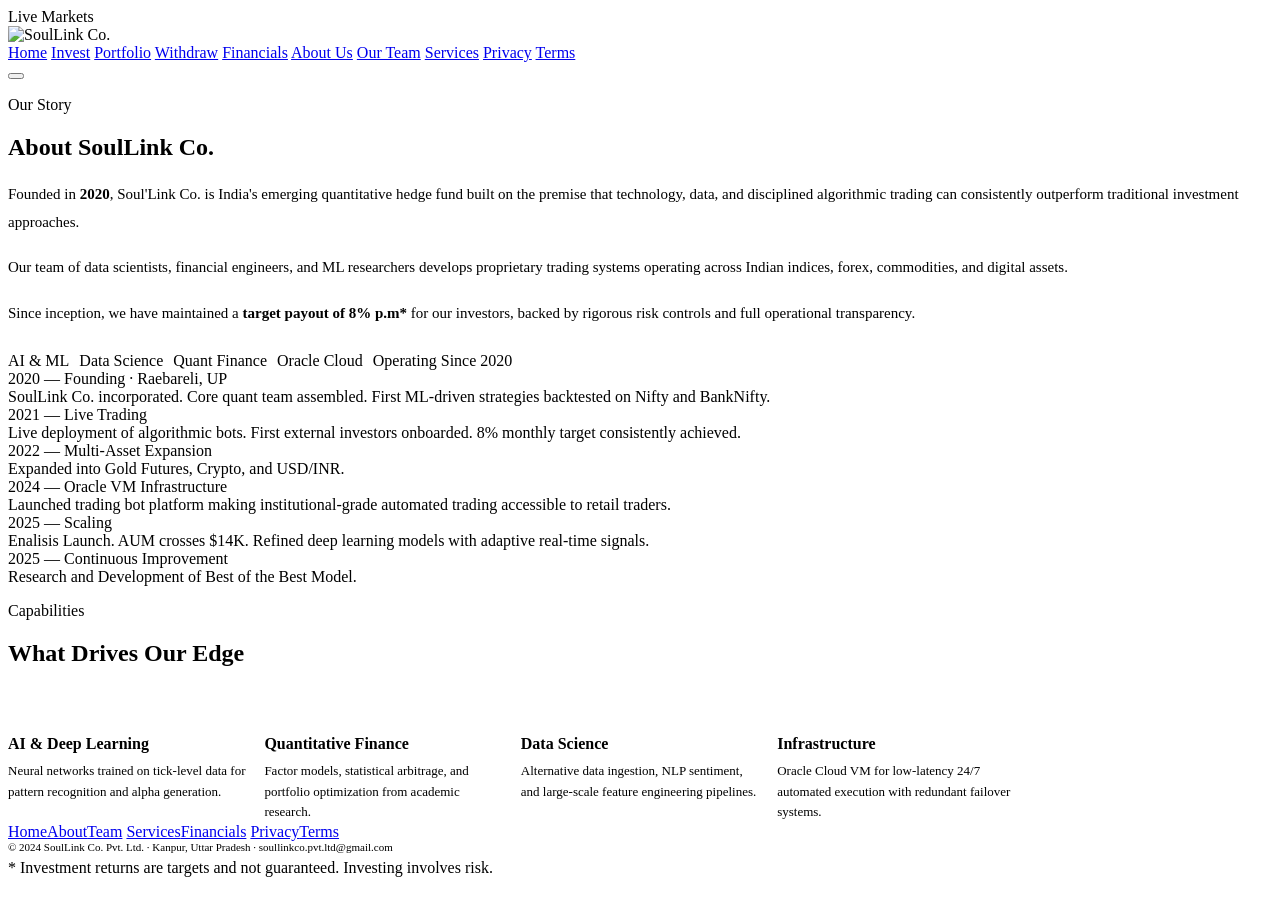
==== soullink/pages/about.html @ a729fb6d "Add files via upload" ====
<!DOCTYPE html>
<html lang="en">
<head>
  <meta charset="UTF-8">
  <meta name="viewport" content="width=device-width, initial-scale=1.0">
  <title>About Us — SoulLink Co.</title>
  <link href="https://fonts.googleapis.com/css2?family=Segoe+UI:wght@300;400;500;600;700&display=swap" rel="stylesheet">
  <link rel="stylesheet" href="../css/shared.css">
  <link rel="icon" type="image/png" href="../assets/brand_logo.png">
</head>
<body>

<div class="ticker-wrap">
  <div class="ticker-label">Live Markets</div>
  <div style="overflow:hidden;flex:1"><div class="ticker-track" id="tickerTrack"></div></div>
</div>

<nav>
  <div class="nav-logo" onclick="location.href='index.html'">
    <img src="../assets/brand_logo.png" alt="SoulLink Co." style="height:32px;width:auto;">
  </div>
  <div class="nav-links" id="navLinks">
    <a class="nav-link" href="index.html">Home</a>
    <a class="nav-link" href="invest.html">Invest</a>
    <a class="nav-link" href="portfolio.html">Portfolio</a>
    <a class="nav-link" href="withdraw.html">Withdraw</a>
    <a class="nav-link" href="financials.html">Financials</a>
    <a class="nav-link" href="about.html">About Us</a>
    <a class="nav-link" href="team.html">Our Team</a>
    <a class="nav-link" href="services.html">Services</a>
    <a class="nav-link" href="privacy.html">Privacy</a>
    <a class="nav-link" href="terms.html">Terms</a>
  </div>
  <button class="hamburger" id="hamburger" onclick="toggleNav()"><span></span><span></span><span></span></button>
  <div class="nav-actions"></div>
</nav>

<div class="section" style="background:#fff;border-bottom:1px solid var(--border);">
  <div class="glow-bar"></div>
  <p class="section-eyebrow">Our Story</p>
  <h2 class="section-title">About SoulLink Co.</h2>
  <div class="about-grid">
    <div>
      <p style="font-size:15px;color:var(--text3);line-height:1.85;margin-bottom:18px;">Founded in <strong style="color:var(--ms-blue);">2020</strong>, Soul'Link Co. is India's emerging quantitative hedge fund built on the premise that technology, data, and disciplined algorithmic trading can consistently outperform traditional investment approaches.</p>
      <p style="font-size:15px;color:var(--text3);line-height:1.85;margin-bottom:18px;">Our team of data scientists, financial engineers, and ML researchers develops proprietary trading systems operating across Indian indices, forex, commodities, and digital assets.</p>
      <p style="font-size:15px;color:var(--text3);line-height:1.85;">Since inception, we have maintained a <strong style="color:var(--ms-blue);">target payout of 8% p.m*</strong> for our investors, backed by rigorous risk controls and full operational transparency.</p>
      <div style="margin-top:24px;display:flex;flex-wrap:wrap;gap:10px;">
        <span class="badge badge-blue">AI & ML</span>
        <span class="badge badge-blue">Data Science</span>
        <span class="badge badge-gold">Quant Finance</span>
        <span class="badge badge-blue">Oracle Cloud</span>
        <span class="badge badge-gold">Operating Since 2020</span>
      </div>
    </div>
    <div>
      <div class="timeline">
        <div class="timeline-item"><div class="timeline-year">2020 — Founding · Raebareli, UP</div><div class="timeline-text">SoulLink Co. incorporated. Core quant team assembled. First ML-driven strategies backtested on Nifty and BankNifty.</div></div>
        <div class="timeline-item"><div class="timeline-year">2021 — Live Trading</div><div class="timeline-text">Live deployment of algorithmic bots. First external investors onboarded. 8% monthly target consistently achieved.</div></div>
        <div class="timeline-item"><div class="timeline-year">2022 — Multi-Asset Expansion</div><div class="timeline-text">Expanded into Gold Futures, Crypto, and USD/INR.</div></div>
        <div class="timeline-item"><div class="timeline-year">2024 — Oracle VM Infrastructure</div><div class="timeline-text">Launched trading bot platform making institutional-grade automated trading accessible to retail traders.</div></div>
        <div class="timeline-item"><div class="timeline-year">2025 — Scaling</div><div class="timeline-text">Enalisis Launch. AUM crosses $14K. Refined deep learning models with adaptive real-time signals.</div></div>
        <div class="timeline-item"><div class="timeline-year">2025 — Continuous Improvement</div><div class="timeline-text">Research and Development of Best of the Best Model.</div></div>
      </div>
    </div>
  </div>
</div>

<div class="section">
  <div class="glow-bar"></div>
  <p class="section-eyebrow">Capabilities</p>
  <h2 class="section-title">What Drives Our Edge</h2>
  <div style="display:grid;grid-template-columns:repeat(auto-fill,minmax(230px,1fr));gap:18px;margin-top:24px;">
    <div class="gcard ms-card-blue">
      <div style="margin-bottom:12px;"><svg width="28" height="28" viewBox="0 0 24 24" fill="none" stroke="var(--ms-blue)" stroke-width="1.6" stroke-linecap="round" stroke-linejoin="round"><path d="M9.5 2A2.5 2.5 0 0 1 12 4.5v15a2.5 2.5 0 0 1-4.96-.44 2.5 2.5 0 0 1-2.96-3.08 3 3 0 0 1-.34-5.58 2.5 2.5 0 0 1 1.32-4.24 2.5 2.5 0 0 1 4.44-1.16Z"/><path d="M14.5 2A2.5 2.5 0 0 0 12 4.5v15a2.5 2.5 0 0 0 4.96-.44 2.5 2.5 0 0 0 2.96-3.08 3 3 0 0 0 .34-5.58 2.5 2.5 0 0 0-1.32-4.24 2.5 2.5 0 0 0-4.44-1.16Z"/></svg></div>
      <div style="font-size:16px;font-weight:700;margin-bottom:8px;">AI & Deep Learning</div>
      <div style="font-size:13px;color:var(--text3);line-height:1.6;">Neural networks trained on tick-level data for pattern recognition and alpha generation.</div>
    </div>
    <div class="gcard ms-card-blue">
      <div style="margin-bottom:12px;"><svg width="28" height="28" viewBox="0 0 24 24" fill="none" stroke="var(--ms-blue)" stroke-width="1.6" stroke-linecap="round" stroke-linejoin="round"><polyline points="22 7 13.5 15.5 8.5 10.5 2 17"/><polyline points="16 7 22 7 22 13"/></svg></div>
      <div style="font-size:16px;font-weight:700;margin-bottom:8px;">Quantitative Finance</div>
      <div style="font-size:13px;color:var(--text3);line-height:1.6;">Factor models, statistical arbitrage, and portfolio optimization from academic research.</div>
    </div>
    <div class="gcard ms-card-teal">
      <div style="margin-bottom:12px;"><svg width="28" height="28" viewBox="0 0 24 24" fill="none" stroke="var(--ms-teal)" stroke-width="1.6" stroke-linecap="round" stroke-linejoin="round"><path d="M6 18h8"/><path d="M3 22h18"/><path d="M14 22a7 7 0 1 0 0-14h-1"/><path d="M9 14h2"/><path d="M9 12a2 2 0 0 1-2-2V6h6v4a2 2 0 0 1-2 2Z"/></svg></div>
      <div style="font-size:16px;font-weight:700;margin-bottom:8px;">Data Science</div>
      <div style="font-size:13px;color:var(--text3);line-height:1.6;">Alternative data ingestion, NLP sentiment, and large-scale feature engineering pipelines.</div>
    </div>
    <div class="gcard ms-card-gold">
      <div style="margin-bottom:12px;"><svg width="28" height="28" viewBox="0 0 24 24" fill="none" stroke="var(--gold)" stroke-width="1.6" stroke-linecap="round" stroke-linejoin="round"><circle cx="12" cy="12" r="3"/><path d="M19.4 15a1.65 1.65 0 0 0 .33 1.82l.06.06a2 2 0 0 1-2.83 2.83l-.06-.06a1.65 1.65 0 0 0-1.82-.33 1.65 1.65 0 0 0-1 1.51V21a2 2 0 0 1-4 0v-.09A1.65 1.65 0 0 0 9 19.4a1.65 1.65 0 0 0-1.82.33l-.06.06a2 2 0 0 1-2.83-2.83l.06-.06A1.65 1.65 0 0 0 4.68 15a1.65 1.65 0 0 0-1.51-1H3a2 2 0 0 1 0-4h.09A1.65 1.65 0 0 0 4.6 9a1.65 1.65 0 0 0-.33-1.82l-.06-.06a2 2 0 0 1 2.83-2.83l.06.06A1.65 1.65 0 0 0 9 4.68a1.65 1.65 0 0 0 1-1.51V3a2 2 0 0 1 4 0v.09a1.65 1.65 0 0 0 1 1.51 1.65 1.65 0 0 0 1.82-.33l.06-.06a2 2 0 0 1 2.83 2.83l-.06.06A1.65 1.65 0 0 0 19.4 9a1.65 1.65 0 0 0 1.51 1H21a2 2 0 0 1 0 4h-.09a1.65 1.65 0 0 0-1.51 1z"/></svg></div>
      <div style="font-size:16px;font-weight:700;margin-bottom:8px;">Infrastructure</div>
      <div style="font-size:13px;color:var(--text3);line-height:1.6;">Oracle Cloud VM for low-latency 24/7 automated execution with redundant failover systems.</div>
    </div>
  </div>
</div>

<footer>
  <div class="footer-links">
    <a href="index.html">Home</a><a href="about.html">About</a><a href="team.html">Team</a>
    <a href="services.html">Services</a><a href="financials.html">Financials</a>
    <a href="privacy.html">Privacy</a><a href="terms.html">Terms</a>
  </div>
  <div style="font-size:11px;margin-bottom:6px;">© 2024 SoulLink Co. Pvt. Ltd. · Kanpur, Uttar Pradesh · soullinkco.pvt.ltd@gmail.com</div>
  <div class="disc">* Investment returns are targets and not guaranteed. Investing involves risk.</div>
</footer>

<div id="toast"></div>
<script src="../js/shared.js"></script>
</body>
</html>
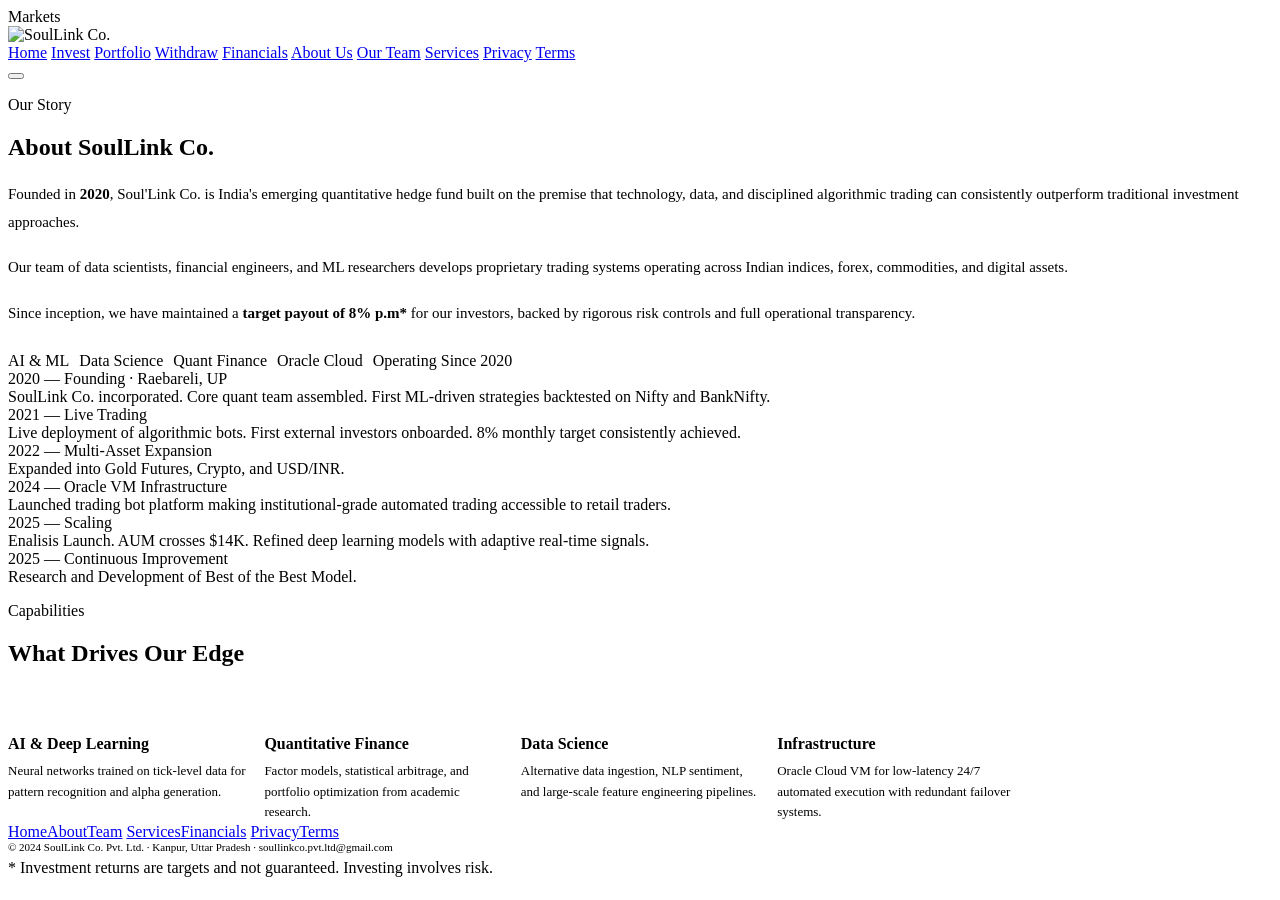
==== commit 75a48a7d: "Update about.html" ====
--- a/soullink/pages/about.html
+++ b/soullink/pages/about.html
@@ -11,13 +11,13 @@
 <body>
 
 <div class="ticker-wrap">
-  <div class="ticker-label">Live Markets</div>
+  <div class="ticker-label">Markets</div>
   <div style="overflow:hidden;flex:1"><div class="ticker-track" id="tickerTrack"></div></div>
 </div>
 
 <nav>
   <div class="nav-logo" onclick="location.href='index.html'">
-    <img src="../assets/brand_logo.png" alt="SoulLink Co." style="height:32px;width:auto;">
+    <img src="../assets/brand_logo.png" alt="SoulLink Co." style="height:56px;width:auto;">
   </div>
   <div class="nav-links" id="navLinks">
     <a class="nav-link" href="index.html">Home</a>
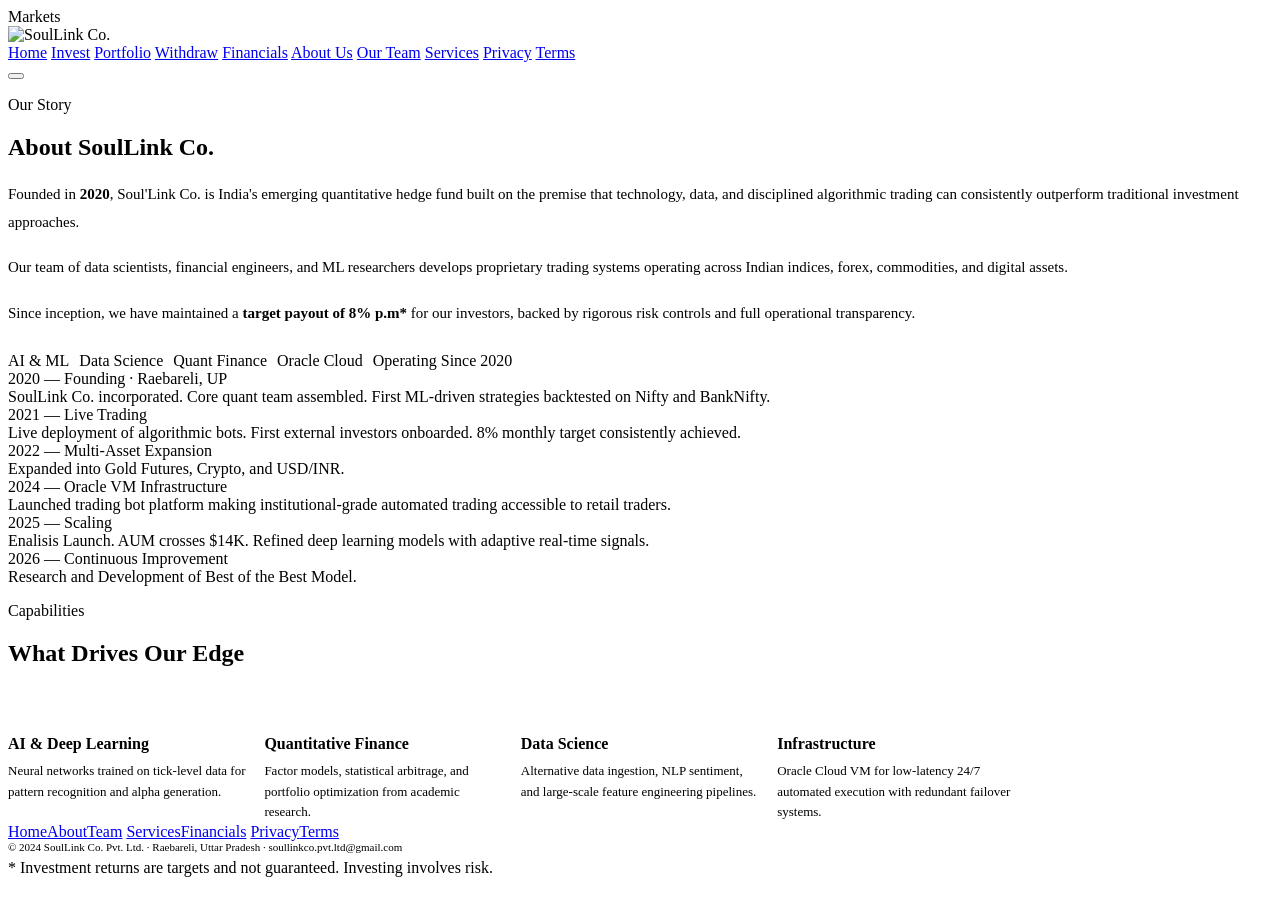
==== commit 87764550: "Update about.html" ====
--- a/soullink/pages/about.html
+++ b/soullink/pages/about.html
@@ -59,7 +59,7 @@
         <div class="timeline-item"><div class="timeline-year">2022 — Multi-Asset Expansion</div><div class="timeline-text">Expanded into Gold Futures, Crypto, and USD/INR.</div></div>
         <div class="timeline-item"><div class="timeline-year">2024 — Oracle VM Infrastructure</div><div class="timeline-text">Launched trading bot platform making institutional-grade automated trading accessible to retail traders.</div></div>
         <div class="timeline-item"><div class="timeline-year">2025 — Scaling</div><div class="timeline-text">Enalisis Launch. AUM crosses $14K. Refined deep learning models with adaptive real-time signals.</div></div>
-        <div class="timeline-item"><div class="timeline-year">2025 — Continuous Improvement</div><div class="timeline-text">Research and Development of Best of the Best Model.</div></div>
+        <div class="timeline-item"><div class="timeline-year">2026 — Continuous Improvement</div><div class="timeline-text">Research and Development of Best of the Best Model.</div></div>
       </div>
     </div>
   </div>
@@ -70,22 +70,22 @@
   <p class="section-eyebrow">Capabilities</p>
   <h2 class="section-title">What Drives Our Edge</h2>
   <div style="display:grid;grid-template-columns:repeat(auto-fill,minmax(230px,1fr));gap:18px;margin-top:24px;">
-    <div class="gcard ms-card-blue">
+    <div class="gcard">
       <div style="margin-bottom:12px;"><svg width="28" height="28" viewBox="0 0 24 24" fill="none" stroke="var(--ms-blue)" stroke-width="1.6" stroke-linecap="round" stroke-linejoin="round"><path d="M9.5 2A2.5 2.5 0 0 1 12 4.5v15a2.5 2.5 0 0 1-4.96-.44 2.5 2.5 0 0 1-2.96-3.08 3 3 0 0 1-.34-5.58 2.5 2.5 0 0 1 1.32-4.24 2.5 2.5 0 0 1 4.44-1.16Z"/><path d="M14.5 2A2.5 2.5 0 0 0 12 4.5v15a2.5 2.5 0 0 0 4.96-.44 2.5 2.5 0 0 0 2.96-3.08 3 3 0 0 0 .34-5.58 2.5 2.5 0 0 0-1.32-4.24 2.5 2.5 0 0 0-4.44-1.16Z"/></svg></div>
       <div style="font-size:16px;font-weight:700;margin-bottom:8px;">AI & Deep Learning</div>
       <div style="font-size:13px;color:var(--text3);line-height:1.6;">Neural networks trained on tick-level data for pattern recognition and alpha generation.</div>
     </div>
-    <div class="gcard ms-card-blue">
+    <div class="gcard">
       <div style="margin-bottom:12px;"><svg width="28" height="28" viewBox="0 0 24 24" fill="none" stroke="var(--ms-blue)" stroke-width="1.6" stroke-linecap="round" stroke-linejoin="round"><polyline points="22 7 13.5 15.5 8.5 10.5 2 17"/><polyline points="16 7 22 7 22 13"/></svg></div>
       <div style="font-size:16px;font-weight:700;margin-bottom:8px;">Quantitative Finance</div>
       <div style="font-size:13px;color:var(--text3);line-height:1.6;">Factor models, statistical arbitrage, and portfolio optimization from academic research.</div>
     </div>
-    <div class="gcard ms-card-teal">
+    <div class="gcard">
       <div style="margin-bottom:12px;"><svg width="28" height="28" viewBox="0 0 24 24" fill="none" stroke="var(--ms-teal)" stroke-width="1.6" stroke-linecap="round" stroke-linejoin="round"><path d="M6 18h8"/><path d="M3 22h18"/><path d="M14 22a7 7 0 1 0 0-14h-1"/><path d="M9 14h2"/><path d="M9 12a2 2 0 0 1-2-2V6h6v4a2 2 0 0 1-2 2Z"/></svg></div>
       <div style="font-size:16px;font-weight:700;margin-bottom:8px;">Data Science</div>
       <div style="font-size:13px;color:var(--text3);line-height:1.6;">Alternative data ingestion, NLP sentiment, and large-scale feature engineering pipelines.</div>
     </div>
-    <div class="gcard ms-card-gold">
+    <div class="gcard">
       <div style="margin-bottom:12px;"><svg width="28" height="28" viewBox="0 0 24 24" fill="none" stroke="var(--gold)" stroke-width="1.6" stroke-linecap="round" stroke-linejoin="round"><circle cx="12" cy="12" r="3"/><path d="M19.4 15a1.65 1.65 0 0 0 .33 1.82l.06.06a2 2 0 0 1-2.83 2.83l-.06-.06a1.65 1.65 0 0 0-1.82-.33 1.65 1.65 0 0 0-1 1.51V21a2 2 0 0 1-4 0v-.09A1.65 1.65 0 0 0 9 19.4a1.65 1.65 0 0 0-1.82.33l-.06.06a2 2 0 0 1-2.83-2.83l.06-.06A1.65 1.65 0 0 0 4.68 15a1.65 1.65 0 0 0-1.51-1H3a2 2 0 0 1 0-4h.09A1.65 1.65 0 0 0 4.6 9a1.65 1.65 0 0 0-.33-1.82l-.06-.06a2 2 0 0 1 2.83-2.83l.06.06A1.65 1.65 0 0 0 9 4.68a1.65 1.65 0 0 0 1-1.51V3a2 2 0 0 1 4 0v.09a1.65 1.65 0 0 0 1 1.51 1.65 1.65 0 0 0 1.82-.33l.06-.06a2 2 0 0 1 2.83 2.83l-.06.06A1.65 1.65 0 0 0 19.4 9a1.65 1.65 0 0 0 1.51 1H21a2 2 0 0 1 0 4h-.09a1.65 1.65 0 0 0-1.51 1z"/></svg></div>
       <div style="font-size:16px;font-weight:700;margin-bottom:8px;">Infrastructure</div>
       <div style="font-size:13px;color:var(--text3);line-height:1.6;">Oracle Cloud VM for low-latency 24/7 automated execution with redundant failover systems.</div>
@@ -99,7 +99,7 @@
     <a href="services.html">Services</a><a href="financials.html">Financials</a>
     <a href="privacy.html">Privacy</a><a href="terms.html">Terms</a>
   </div>
-  <div style="font-size:11px;margin-bottom:6px;">© 2024 SoulLink Co. Pvt. Ltd. · Kanpur, Uttar Pradesh · soullinkco.pvt.ltd@gmail.com</div>
+  <div style="font-size:11px;margin-bottom:6px;">© 2024 SoulLink Co. Pvt. Ltd. · Raebareli, Uttar Pradesh · soullinkco.pvt.ltd@gmail.com</div>
   <div class="disc">* Investment returns are targets and not guaranteed. Investing involves risk.</div>
 </footer>
 
